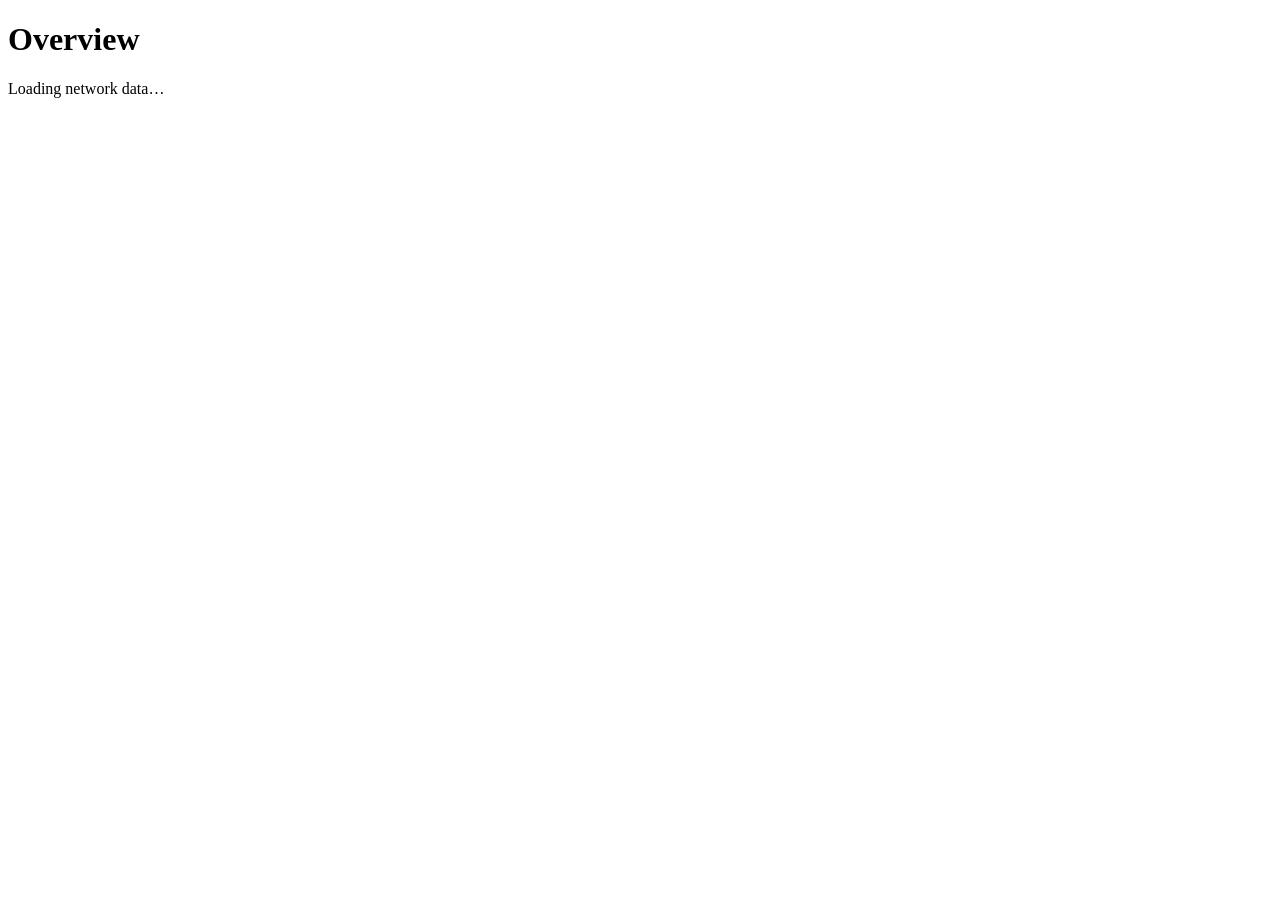
==== index.html @ 1992c7c1 "Add files via upload" ====
<!DOCTYPE html>
<html lang="th">
<head>
<meta charset="UTF-8">
<meta name="viewport" content="width=device-width, initial-scale=1.0">
<title>Lavender Home OS — Overview</title>
<link rel="icon" href="data:,">
<link rel="preconnect" href="https://fonts.googleapis.com">
<link rel="preconnect" href="https://fonts.gstatic.com" crossorigin>
<link href="https://fonts.googleapis.com/css2?family=Inter:wght@400;500;600;700&family=Space+Grotesk:wght@500;600&family=JetBrains+Mono:wght@400;500&display=swap" rel="stylesheet">
<link rel="stylesheet" href="assets/css/main.css">
</head>
<body data-page="overview">
  <div id="lh-header"></div>
  <div class="app-shell">
    <div id="lh-sidebar"></div>
    <main class="app-main">
      <div class="page-wrap">
        <div class="page-header">
          <h1 class="font-display">Overview</h1>
          <p id="overview-source-note">Loading network data…</p>
        </div>

        <div id="overview-grid" class="stat-grid"></div>

        <div id="wifi-section" style="display:none;margin-top:2rem;">
          <h2 class="font-display" style="font-size:1.125rem;font-weight:500;margin:0 0 1rem;">Wi-Fi</h2>
          <div id="wifi-grid" class="wifi-grid"></div>
        </div>
      </div>
    </main>
  </div>
  <div id="lh-mobile-nav"></div>

  <script src="assets/js/utils.js"></script>
  <script src="assets/js/icons.js"></script>
  <script src="assets/js/mock-data.js"></script>
  <script src="assets/js/settings-store.js"></script>
  <script src="assets/js/router-client.js"></script>
  <script src="assets/js/store.js"></script>
  <script src="assets/js/layout.js"></script>
  <script src="assets/js/pages/overview.js"></script>
</body>
</html>
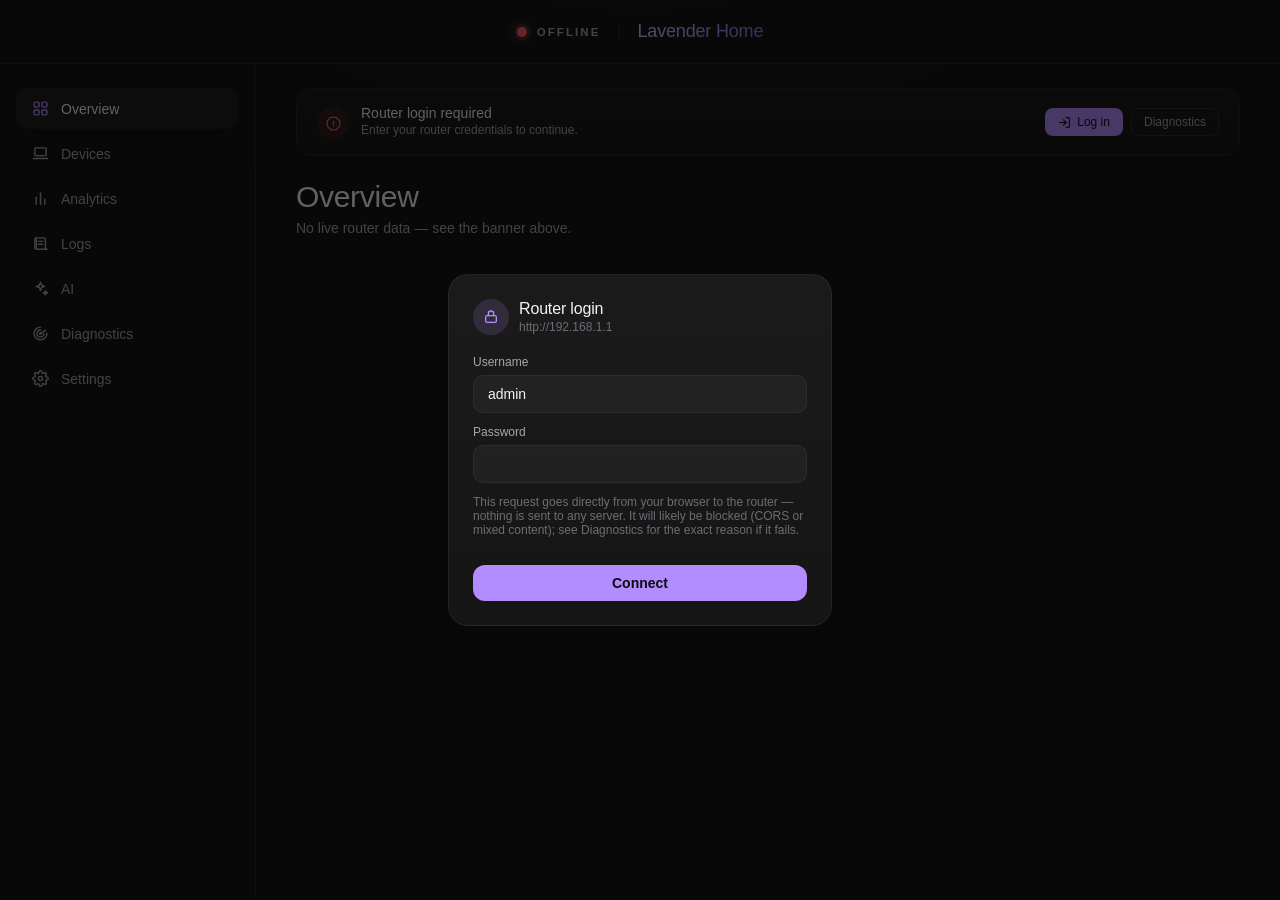
==== commit d4ffd900: "Update index.html" ====
--- a/index.html
+++ b/index.html
@@ -34,7 +34,6 @@
 
   <script src="assets/js/utils.js"></script>
   <script src="assets/js/icons.js"></script>
-  <script src="assets/js/mock-data.js"></script>
   <script src="assets/js/settings-store.js"></script>
   <script src="assets/js/router-client.js"></script>
   <script src="assets/js/store.js"></script>
--- a/assets/css/main.css
+++ b/assets/css/main.css
@@ -0,0 +1,333 @@
+/* ────────────────────────────────────────────────────────────────────────
+   Lavender Home OS — Design Tokens
+   ──────────────────────────────────────────────────────────────────────── */
+:root {
+  --bg: #151515;
+  --card: #1D1D1D;
+  --card-hover: #232323;
+  --border: rgba(255, 255, 255, 0.06);
+  --accent: #B38CFF;
+  --accent-dim: #8F6EDB;
+  --accent-glow: rgba(179, 140, 255, 0.35);
+  --success: #4CFF78;
+  --success-glow: rgba(76, 255, 120, 0.35);
+  --error: #FF5C5C;
+  --error-glow: rgba(255, 92, 92, 0.35);
+  --warning: #FBBF77;
+  --ink: #F4F3F6;
+  --ink-muted: #A7A5AE;
+  --ink-faint: #6E6C76;
+  --radius-lg: 1.25rem;
+  --radius-xl: 1.75rem;
+  --font-display: "Space Grotesk", "Inter", sans-serif;
+  --font-sans: "Inter", sans-serif;
+  --font-mono: "JetBrains Mono", monospace;
+}
+
+* { box-sizing: border-box; -webkit-tap-highlight-color: transparent; }
+html, body { margin: 0; padding: 0; }
+html { background: var(--bg); scroll-behavior: smooth; }
+body {
+  background: var(--bg);
+  color: var(--ink);
+  font-family: var(--font-sans);
+  -webkit-font-smoothing: antialiased;
+  min-height: 100vh;
+}
+h1, h2, h3, .font-display { font-family: var(--font-display); letter-spacing: -0.01em; }
+a { color: inherit; text-decoration: none; }
+button, input { font-family: inherit; color: inherit; }
+button { cursor: pointer; border: none; background: none; }
+code { font-family: var(--font-mono); }
+
+::selection { background: rgba(179, 140, 255, 0.35); color: #fff; }
+::-webkit-scrollbar { width: 10px; height: 10px; }
+::-webkit-scrollbar-track { background: transparent; }
+::-webkit-scrollbar-thumb { background: rgba(255,255,255,0.08); border-radius: 999px; border: 2px solid var(--bg); }
+::-webkit-scrollbar-thumb:hover { background: var(--accent-glow); }
+
+.focus-ring:focus-visible {
+  outline: none;
+  box-shadow: 0 0 0 2px var(--bg), 0 0 0 4px rgba(179,140,255,0.6);
+}
+
+/* ── Glass surfaces ───────────────────────────────────────────────────── */
+.glass {
+  background: linear-gradient(180deg, rgba(29,29,29,0.92) 0%, rgba(24,24,24,0.88) 100%);
+  backdrop-filter: blur(20px) saturate(140%);
+  -webkit-backdrop-filter: blur(20px) saturate(140%);
+  border: 1px solid var(--border);
+}
+.glass-strong {
+  background: rgba(21,21,21,0.72);
+  backdrop-filter: blur(28px) saturate(160%);
+  -webkit-backdrop-filter: blur(28px) saturate(160%);
+  border-bottom: 1px solid var(--border);
+}
+.card {
+  background: linear-gradient(180deg, rgba(29,29,29,0.92) 0%, rgba(24,24,24,0.88) 100%);
+  backdrop-filter: blur(20px) saturate(140%);
+  -webkit-backdrop-filter: blur(20px) saturate(140%);
+  border: 1px solid var(--border);
+  border-radius: var(--radius-lg);
+  box-shadow: 0 1px 0 0 rgba(255,255,255,0.04) inset, 0 8px 40px -12px rgba(0,0,0,0.6);
+  padding: 1.5rem;
+  transition: all .3s cubic-bezier(.16,1,.3,1);
+}
+.card.interactive:hover {
+  border-color: rgba(255,255,255,0.1);
+  transform: translateY(-2px);
+  box-shadow: 0 0 24px 0 rgba(179,140,255,0.25);
+}
+.text-gradient-accent {
+  background: linear-gradient(135deg, #d9c8ff 0%, #b38cff 55%, #8f6edb 100%);
+  -webkit-background-clip: text; background-clip: text; color: transparent;
+}
+
+/* ── Layout shell ─────────────────────────────────────────────────────── */
+.app-bg-glow {
+  position: fixed; inset: 0; z-index: 0; pointer-events: none; opacity: .6;
+  background: radial-gradient(60% 40% at 50% -10%, rgba(179,140,255,0.10) 0%, rgba(21,21,21,0) 70%);
+}
+header.app-header {
+  position: sticky; top: 0; z-index: 40;
+  height: 64px; display: flex; align-items: center; justify-content: center;
+  padding: 0 1.5rem;
+}
+.header-status { display: flex; align-items: center; gap: 0.625rem; }
+.header-status .label { font-size: .72rem; font-weight: 600; letter-spacing: .18em; text-transform: uppercase; color: var(--ink-muted); }
+.header-divider { width: 1px; height: 16px; background: rgba(255,255,255,0.1); margin: 0 .5rem; }
+.header-title { font-size: 1.125rem; font-weight: 500; }
+
+.app-shell { position: relative; z-index: 10; margin: 0 auto; max-width: 1600px; display: flex; }
+
+.sidebar {
+  width: 16rem; display: none; flex-direction: column; gap: .25rem;
+  border-right: 1px solid var(--border);
+  padding: 1.5rem 1rem; flex-shrink: 0;
+}
+@media (min-width: 768px) { .sidebar { display: flex; } }
+.sidebar a {
+  position: relative; display: flex; align-items: center; gap: .75rem;
+  border-radius: .75rem; padding: .75rem 1rem; font-size: .875rem; font-weight: 500;
+  color: var(--ink-muted); transition: color .2s;
+}
+.sidebar a:hover { color: var(--ink); }
+.sidebar a.active { color: var(--ink); background: var(--card); box-shadow: 0 1px 0 0 rgba(255,255,255,0.04) inset, 0 8px 40px -12px rgba(0,0,0,0.6); }
+.sidebar a.active svg { color: var(--accent); }
+.sidebar a:hover:not(.active) { transform: translateX(3px); }
+.sidebar svg { width: 17px; height: 17px; flex-shrink: 0; }
+
+.mobile-nav {
+  position: fixed; bottom: 0; left: 0; right: 0; z-index: 40;
+  display: flex; align-items: center; justify-content: space-around;
+  padding: .5rem; 
+}
+@media (min-width: 768px) { .mobile-nav { display: none; } }
+.mobile-nav a { display: flex; flex-direction: column; align-items: center; gap: .25rem; padding: .375rem .75rem; border-radius: .75rem; color: var(--ink-faint); }
+.mobile-nav a.active { color: var(--accent); }
+.mobile-nav a.active span { color: var(--ink); }
+.mobile-nav svg { width: 19px; height: 19px; }
+.mobile-nav span { font-size: .625rem; font-weight: 500; color: inherit; }
+
+main.app-main { min-height: calc(100vh - 4rem); width: 100%; flex: 1; padding: 1.5rem 1.25rem 6rem; }
+@media (min-width: 768px) { main.app-main { padding: 1.5rem 2.5rem 2.5rem; } }
+
+.page-wrap { margin: 0 auto; max-width: 72rem; }
+.page-wrap.narrow { max-width: 48rem; }
+.page-header { margin-bottom: 2rem; animation: fade-up .4s cubic-bezier(.16,1,.3,1) both; }
+.page-header h1 { font-size: 1.875rem; font-weight: 500; margin: 0; }
+.page-header p { margin: .375rem 0 0; font-size: .875rem; color: var(--ink-muted); }
+
+/* ── Status dot ───────────────────────────────────────────────────────── */
+.dot { display: inline-block; border-radius: 999px; width: 8px; height: 8px; }
+.dot.md { width: 10px; height: 10px; }
+.dot.online { background: var(--success); box-shadow: 0 0 0 3px rgba(76,255,120,.12), 0 0 12px rgba(76,255,120,.6); animation: pulse-soft 2.4s ease-in-out infinite; }
+.dot.offline { background: var(--error); box-shadow: 0 0 0 3px rgba(255,92,92,.12), 0 0 12px rgba(255,92,92,.6); }
+.dot.degraded { background: var(--accent); box-shadow: 0 0 0 3px rgba(179,140,255,.12), 0 0 12px rgba(179,140,255,.6); }
+
+/* ── Stat grid ────────────────────────────────────────────────────────── */
+.stat-grid { display: grid; grid-template-columns: 1fr; gap: 1rem; }
+@media (min-width: 640px) { .stat-grid { grid-template-columns: repeat(2, 1fr); } }
+@media (min-width: 1024px) { .stat-grid { grid-template-columns: repeat(3, 1fr); } }
+.stat-card { display: flex; flex-direction: column; gap: 1rem; opacity: 0; animation: fade-up .5s cubic-bezier(.16,1,.3,1) forwards; }
+.stat-card-top { display: flex; align-items: center; justify-content: space-between; }
+.stat-card-top .label { font-size: .8125rem; color: var(--ink-muted); letter-spacing: .01em; }
+.stat-icon { border-radius: 999px; background: rgba(255,255,255,0.05); padding: .5rem; display: flex; color: var(--accent); }
+.stat-icon.success { color: var(--success); }
+.stat-icon.error { color: var(--error); }
+.stat-icon svg { width: 16px; height: 16px; }
+.stat-value { font-family: var(--font-display); font-size: 1.5rem; font-weight: 500; letter-spacing: -0.01em; }
+.stat-sublabel { margin-top: .25rem; font-size: .75rem; color: var(--ink-faint); }
+
+/* ── Wifi cards ───────────────────────────────────────────────────────── */
+.wifi-grid { display: grid; grid-template-columns: 1fr; gap: 1rem; }
+@media (min-width: 640px) { .wifi-grid { grid-template-columns: repeat(2, 1fr); } }
+.wifi-row { display: flex; align-items: center; justify-content: space-between; }
+.wifi-name { font-weight: 500; }
+.wifi-meta { margin-top: .25rem; font-size: .75rem; color: var(--ink-faint); }
+.wifi-clients { display: flex; align-items: center; gap: .5rem; font-size: .875rem; color: var(--ink-muted); }
+
+/* ── Buttons / inputs ─────────────────────────────────────────────────── */
+.btn-accent {
+  display: inline-flex; align-items: center; gap: .5rem; border-radius: .75rem;
+  background: var(--accent); color: #0c0c0c; font-weight: 600; font-size: .875rem;
+  padding: .625rem 1.1rem; transition: opacity .2s;
+}
+.btn-accent:hover { opacity: .9; }
+.btn-accent:disabled { opacity: .3; cursor: not-allowed; }
+.pill-tabs { display: inline-flex; gap: .25rem; border-radius: .75rem; padding: .25rem; }
+.pill-tabs button { border-radius: .5rem; padding: .375rem .875rem; font-size: .875rem; font-weight: 500; color: var(--ink-faint); transition: color .2s, background .2s; }
+.pill-tabs button.active { color: var(--accent); background: rgba(179,140,255,0.2); }
+.pill-tabs button:hover:not(.active) { color: var(--ink); }
+
+.search-box { display: flex; align-items: center; gap: .5rem; width: 100%; max-width: 26rem; border-radius: .75rem; padding: .625rem 1rem; }
+.search-box svg { width: 16px; height: 16px; color: var(--ink-faint); flex-shrink: 0; }
+.search-box input { background: transparent; border: none; outline: none; width: 100%; font-size: .875rem; color: var(--ink); }
+.search-box input::placeholder { color: var(--ink-faint); }
+
+/* ── Device table ─────────────────────────────────────────────────────── */
+.device-table { border-radius: 1.25rem; overflow: hidden; }
+.device-table-head {
+  display: none; grid-template-columns: 1.6fr 1fr 1fr .9fr .9fr .9fr .6fr; gap: 1rem;
+  border-bottom: 1px solid var(--border); padding: .75rem 1.5rem; font-size: .7rem;
+  text-transform: uppercase; letter-spacing: .08em; color: var(--ink-faint);
+}
+@media (min-width: 768px) { .device-table-head { display: grid; } }
+.device-row {
+  display: grid; grid-template-columns: 1fr 1fr; gap: .75rem;
+  border-bottom: 1px solid var(--border); padding: 1rem 1.5rem; font-size: .875rem;
+  animation: fade-in .3s both;
+}
+.device-row:last-child { border-bottom: none; }
+.device-row:hover { background: rgba(255,255,255,0.02); }
+@media (min-width: 768px) {
+  .device-row { grid-template-columns: 1.6fr 1fr 1fr .9fr .9fr .9fr .6fr; gap: 1rem; align-items: center; }
+}
+.device-name-cell { grid-column: span 2; }
+@media (min-width: 768px) { .device-name-cell { grid-column: span 1; } }
+.device-name { font-weight: 500; }
+.device-sub { font-size: .75rem; color: var(--ink-faint); margin-top: .125rem; }
+.device-mono { font-family: var(--font-mono); font-size: .75rem; color: var(--ink-muted); }
+.device-status-cell { display: flex; align-items: center; gap: .5rem; }
+.device-status-mobile { display: block; font-size: .7rem; color: var(--ink-faint); }
+@media (min-width: 768px) { .device-status-mobile { display: none; } }
+
+/* ── Charts wrapper ───────────────────────────────────────────────────── */
+.chart-box { position: relative; width: 100%; height: 280px; }
+
+/* ── Timeline (logs) ──────────────────────────────────────────────────── */
+.timeline { position: relative; padding: 1.5rem; border-radius: 1.25rem; }
+@media (min-width: 640px) { .timeline { padding: 2rem; } }
+.timeline-line { position: absolute; top: 2rem; bottom: 2rem; left: 38px; width: 1px; background: var(--border); }
+@media (min-width: 640px) { .timeline-line { left: 46px; } }
+.timeline-items { display: flex; flex-direction: column; gap: 1.5rem; }
+.timeline-item { position: relative; display: flex; gap: 1rem; animation: fade-in-x .35s both; }
+.timeline-icon { z-index: 10; flex-shrink: 0; width: 32px; height: 32px; border-radius: 999px; display: flex; align-items: center; justify-content: center; }
+@media (min-width: 640px) { .timeline-icon { width: 36px; height: 36px; } }
+.timeline-icon svg { width: 16px; height: 16px; }
+.timeline-body { flex: 1; padding: .25rem 0; }
+.timeline-head { display: flex; flex-wrap: wrap; align-items: center; gap: .375rem .5rem; }
+.timeline-title { font-size: .875rem; font-weight: 500; }
+.timeline-time { font-size: .75rem; color: var(--ink-faint); }
+.timeline-detail { margin: .25rem 0 0; font-size: .875rem; color: var(--ink-muted); }
+
+/* ── Chat (GRIM) ──────────────────────────────────────────────────────── */
+.chat-panel { display: flex; flex-direction: column; height: 70vh; border-radius: 1.25rem; overflow: hidden; }
+.chat-scroll { flex: 1; overflow-y: auto; padding: 1.5rem; display: flex; flex-direction: column; gap: 1.25rem; }
+.chat-empty { height: 100%; display: flex; flex-direction: column; align-items: center; justify-content: center; gap: 1.25rem; text-align: center; }
+.chat-empty-icon { width: 56px; height: 56px; border-radius: 1rem; background: rgba(179,140,255,0.1); color: var(--accent); display: flex; align-items: center; justify-content: center; box-shadow: 0 0 24px rgba(179,140,255,.25); }
+.chat-empty-icon svg { width: 24px; height: 24px; }
+.chat-suggestions { display: flex; flex-wrap: wrap; justify-content: center; gap: .5rem; }
+.chip { border-radius: 999px; border: 1px solid rgba(255,255,255,0.1); padding: .5rem 1rem; font-size: .75rem; color: var(--ink-muted); transition: color .2s, border-color .2s; }
+.chip:hover { border-color: rgba(179,140,255,.4); color: var(--ink); }
+.chat-msg { display: flex; gap: .75rem; animation: fade-up .3s both; }
+.chat-msg.user { flex-direction: row-reverse; }
+.chat-avatar { width: 32px; height: 32px; border-radius: 999px; flex-shrink: 0; display: flex; align-items: center; justify-content: center; }
+.chat-avatar svg { width: 14px; height: 14px; }
+.chat-avatar.assistant { background: rgba(179,140,255,.15); color: var(--accent); }
+.chat-avatar.user { background: rgba(255,255,255,.1); color: var(--ink-muted); }
+.chat-bubble { max-width: 75%; white-space: pre-wrap; border-radius: 1rem; padding: .75rem 1rem; font-size: .875rem; line-height: 1.6; }
+.chat-bubble.assistant { background: var(--card); }
+.chat-bubble.user { background: rgba(179,140,255,.15); }
+.chat-thinking { display: flex; align-items: center; gap: .5rem; padding-left: 2.75rem; font-size: .75rem; color: var(--ink-faint); }
+.chat-error { border-radius: .75rem; background: rgba(255,92,92,.1); color: var(--error); padding: .75rem 1rem; font-size: .875rem; }
+.chat-input-row { border-top: 1px solid var(--border); padding: 1rem; }
+.chat-input-box { display: flex; align-items: center; gap: .5rem; border-radius: .75rem; padding: .625rem 1rem; }
+.chat-input-box input { flex: 1; background: transparent; border: none; outline: none; font-size: .875rem; color: var(--ink); }
+.chat-input-box input::placeholder { color: var(--ink-faint); }
+.chat-send { width: 32px; height: 32px; border-radius: .5rem; background: var(--accent); color: #0c0c0c; display: flex; align-items: center; justify-content: center; flex-shrink: 0; transition: opacity .2s; }
+.chat-send:disabled { opacity: .3; }
+.chat-send svg { width: 14px; height: 14px; }
+
+/* ── Settings ─────────────────────────────────────────────────────────── */
+.settings-list { display: flex; flex-direction: column; gap: 1.25rem; }
+.settings-status-row { display: flex; align-items: center; gap: .75rem; border-radius: .75rem; background: rgba(255,255,255,0.03); padding: .875rem 1rem; }
+.settings-status-row svg { width: 18px; height: 18px; flex-shrink: 0; }
+.settings-note { margin-top: .75rem; font-size: .75rem; color: var(--ink-faint); }
+.settings-note code { border-radius: .25rem; background: rgba(255,255,255,0.05); padding: .1rem .35rem; }
+.swatch-row { display: flex; flex-wrap: wrap; gap: .75rem; }
+.swatch { display: flex; flex-direction: column; align-items: center; gap: .5rem; }
+.swatch-color { width: 40px; height: 40px; border-radius: 999px; border: 1px solid rgba(255,255,255,0.1); }
+.swatch span { font-size: .75rem; color: var(--ink-faint); }
+input[type="range"] { -webkit-appearance: none; height: 6px; border-radius: 999px; background: rgba(255,255,255,0.1); flex: 1; cursor: pointer; }
+input[type="range"]::-webkit-slider-thumb { -webkit-appearance: none; width: 16px; height: 16px; border-radius: 999px; background: var(--accent); cursor: pointer; }
+input[type="range"]::-moz-range-thumb { width: 16px; height: 16px; border-radius: 999px; background: var(--accent); border: none; cursor: pointer; }
+input[type="text"], input[type="password"] {
+  width: 100%; background: rgba(255,255,255,0.04); border: 1px solid var(--border); border-radius: .625rem;
+  padding: .625rem .875rem; font-size: .875rem; color: var(--ink); outline: none;
+}
+input[type="text"]:focus, input[type="password"]:focus { border-color: rgba(179,140,255,.5); }
+label.field-label { display: block; font-size: .75rem; color: var(--ink-muted); margin-bottom: .375rem; }
+
+/* ── Animations ───────────────────────────────────────────────────────── */
+@keyframes pulse-soft { 0%,100% { opacity: 1; } 50% { opacity: .45; } }
+@keyframes fade-up { from { opacity: 0; transform: translateY(8px); } to { opacity: 1; transform: translateY(0); } }
+@keyframes fade-in { from { opacity: 0; } to { opacity: 1; } }
+@keyframes fade-in-x { from { opacity: 0; transform: translateX(-8px); } to { opacity: 1; transform: translateX(0); } }
+
+/* ── Connection banner ────────────────────────────────────────────────── */
+.conn-banner {
+  display: flex; flex-direction: column; gap: .75rem; margin-bottom: 1.5rem;
+  padding: 1rem 1.25rem; border-radius: 1rem;
+}
+@media (min-width: 640px) { .conn-banner { flex-direction: row; align-items: center; justify-content: space-between; } }
+.conn-banner-left { display: flex; align-items: flex-start; gap: .75rem; }
+.conn-banner-icon { flex-shrink: 0; margin-top: .125rem; width: 32px; height: 32px; border-radius: 999px; display: flex; align-items: center; justify-content: center; background: rgba(179,140,255,0.1); color: var(--accent); }
+.conn-banner-icon.error { background: rgba(255,92,92,0.1); color: var(--error); }
+.conn-banner-icon svg { width: 15px; height: 15px; }
+.conn-banner-title { font-size: .875rem; font-weight: 500; color: var(--ink); }
+.conn-banner-detail { margin-top: .125rem; font-size: .75rem; color: var(--ink-muted); }
+.conn-banner-actions { display: flex; align-items: center; gap: .5rem; padding-left: 2.75rem; flex-shrink: 0; }
+@media (min-width: 640px) { .conn-banner-actions { padding-left: 0; } }
+.btn-chip {
+  display: inline-flex; align-items: center; gap: .375rem; border-radius: .5rem;
+  border: 1px solid rgba(255,255,255,0.1); padding: .375rem .75rem; font-size: .75rem;
+  font-weight: 500; color: var(--ink-muted); transition: color .2s;
+}
+.btn-chip:hover { color: var(--ink); }
+.btn-chip svg { width: 13px; height: 13px; }
+.btn-chip.accent { background: var(--accent); color: #0c0c0c; border-color: transparent; }
+
+/* ── Login dialog ─────────────────────────────────────────────────────── */
+.login-overlay {
+  position: fixed; inset: 0; z-index: 60; display: flex; align-items: center; justify-content: center;
+  background: rgba(0,0,0,0.6); padding: 1rem;
+}
+.login-dialog { width: 100%; max-width: 24rem; border-radius: 1.25rem; padding: 1.5rem; }
+.login-dialog-head { display: flex; align-items: center; justify-content: space-between; margin-bottom: 1.25rem; }
+.login-dialog-title { display: flex; align-items: center; gap: .625rem; }
+.login-dialog-icon { width: 36px; height: 36px; border-radius: 999px; background: rgba(179,140,255,.15); color: var(--accent); display: flex; align-items: center; justify-content: center; }
+.login-dialog-icon svg { width: 16px; height: 16px; }
+.login-dialog-title h2 { font-size: 1rem; font-weight: 500; margin: 0; color: var(--ink); }
+.login-dialog-title p { margin: .125rem 0 0; font-size: .75rem; color: var(--ink-faint); }
+
+/* ── Diagnostics page ─────────────────────────────────────────────────── */
+.diag-row { display: flex; align-items: flex-start; justify-content: space-between; gap: 1rem; border-bottom: 1px solid var(--border); padding: .75rem 0; font-size: .875rem; }
+.diag-row:last-child { border-bottom: none; }
+.diag-row .diag-label { color: var(--ink-faint); flex-shrink: 0; }
+.diag-row .diag-value { text-align: right; font-family: var(--font-mono); font-size: .75rem; color: var(--ink); word-break: break-all; }
+
+@media (prefers-reduced-motion: reduce) {
+  *, *::before, *::after { animation-duration: .01ms !important; transition-duration: .01ms !important; }
+}
